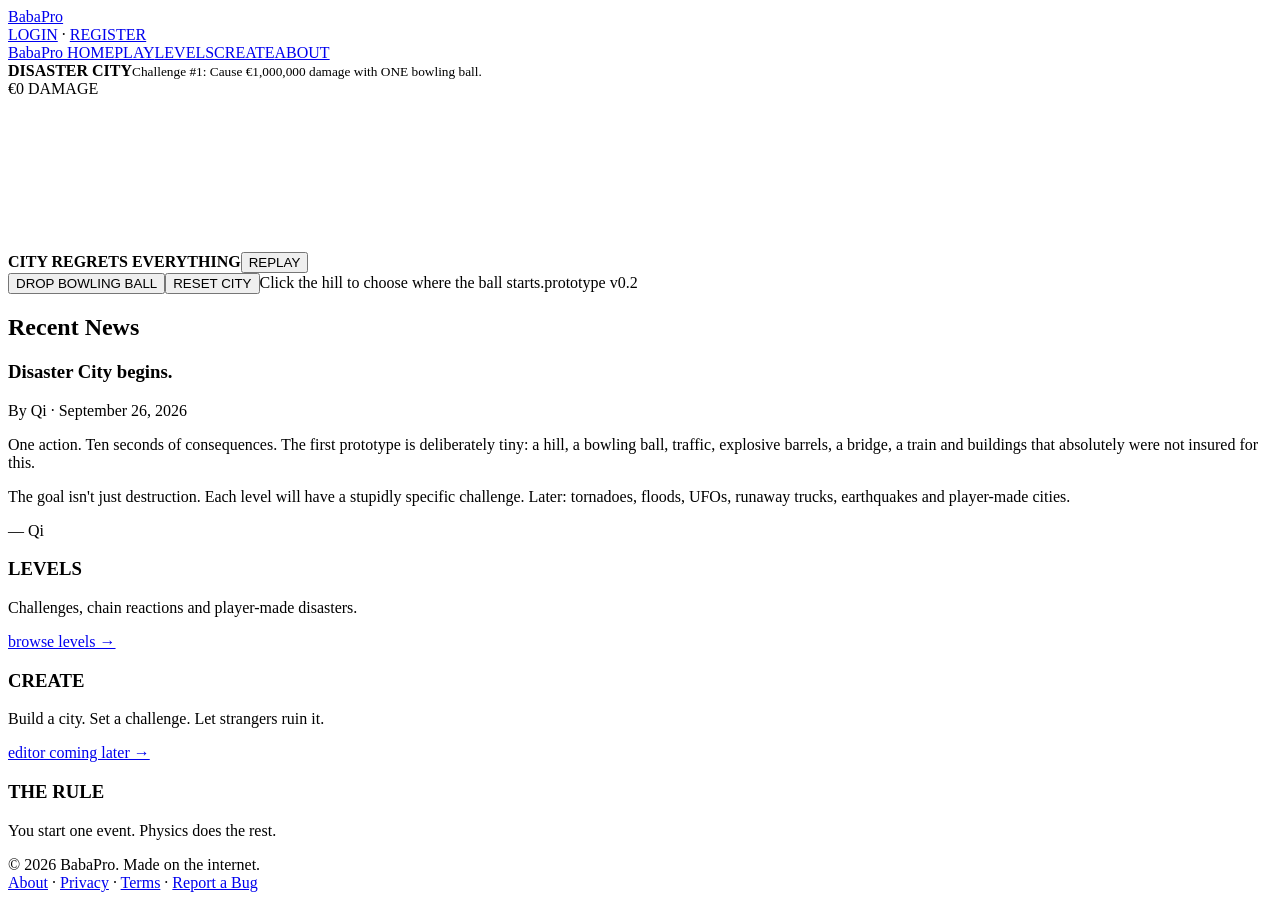
==== games/disaster-city/index.html @ 7ff54670 "Move Disaster City into games directory" ====
<!doctype html>
<html lang="en"><head><meta charset="UTF-8"><meta name="viewport" content="width=device-width,initial-scale=1">
<title>Disaster City — BabaPro</title><meta name="description" content="Start one tiny disaster. Watch the whole city regret it.">
<link rel="icon" href="data:image/svg+xml,%3Csvg xmlns=%27http://www.w3.org/2000/svg%27 viewBox=%270 0 64 64%27%3E%3Crect width=%2764%27 height=%2764%27 rx=%2712%27 fill=%27%23c73b2f%27/%3E%3Ctext x=%2732%27 y=%2747%27 text-anchor=%27middle%27 font-family=%27Arial%27 font-size=%2744%27 font-weight=%27bold%27 fill=%27white%27%3EB%3C/text%3E%3C/svg%3E">
<link rel="stylesheet" href="game.css"></head><body><div class="page">
<header><div class="top"><a class="logo" href="/">Baba<span>Pro</span></a><div class="account"><a href="#">LOGIN</a> · <a href="#">REGISTER</a></div></div>
<nav><a href="/">BabaPro HOME</a><a href="#play">PLAY</a><a href="#levels">LEVELS</a><a href="#create">CREATE</a><a href="/about.html">ABOUT</a></nav></header>
<main><section id="play" class="gamebox">
<div class="gamehead"><div><strong>DISASTER CITY</strong><small>Challenge #1: Cause €1,000,000 damage with ONE bowling ball.</small></div><div id="damage">€0 DAMAGE</div></div>
<div class="game-stage"><canvas id="city"></canvas><div id="result" class="result hidden"><b id="resultTitle">CITY REGRETS EVERYTHING</b><span id="resultScore"></span><button id="replayBtn">REPLAY</button></div></div>
<div class="gamebar"><button id="dropBtn">DROP BOWLING BALL</button><button id="resetBtn" class="darkbtn">RESET CITY</button><span>Click the hill to choose where the ball starts.</span><span class="status">prototype v0.2</span></div>
</section>
<div class="twocol"><section><h2>Recent News</h2><article id="news"><h3>Disaster City begins.</h3><div class="meta">By Qi · September 26, 2026</div>
<p>One action. Ten seconds of consequences. The first prototype is deliberately tiny: a hill, a bowling ball, traffic, explosive barrels, a bridge, a train and buildings that absolutely were not insured for this.</p>
<p>The goal isn't just destruction. Each level will have a stupidly specific challenge. Later: tornadoes, floods, UFOs, runaway trucks, earthquakes and player-made cities.</p><p>— Qi</p></article></section>
<aside><div class="sidebox" id="levels"><h3>LEVELS</h3><p>Challenges, chain reactions and player-made disasters.</p><a href="#">browse levels →</a></div>
<div class="sidebox" id="create"><h3>CREATE</h3><p>Build a city. Set a challenge. Let strangers ruin it.</p><a href="#">editor coming later →</a></div>
<div class="sidebox"><h3>THE RULE</h3><p>You start one event. Physics does the rest.</p></div></aside></div></main>
<footer><div>© 2026 BabaPro. Made on the internet.</div><div><a href="/about.html">About</a> · <a href="#">Privacy</a> · <a href="#">Terms</a> · <a href="#">Report a Bug</a></div></footer></div><script src="game.js"></script></body></html>
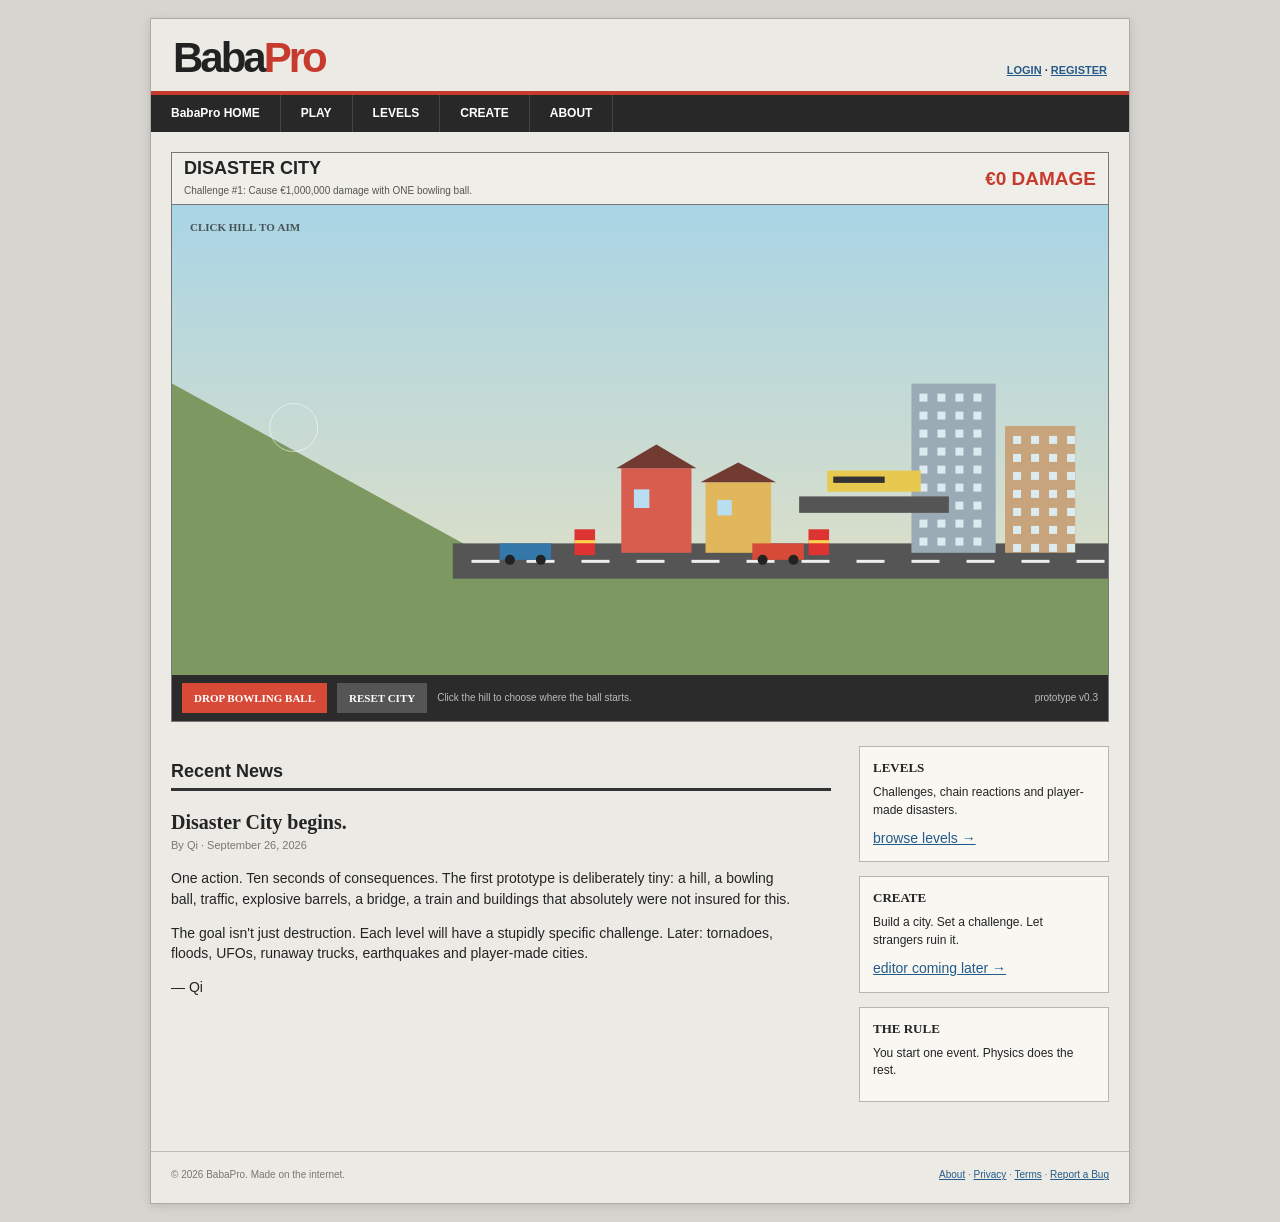
==== commit ea3b339b: "Upgrade Disaster City HUD to v0.3" ====
--- a/games/disaster-city/index.html
+++ b/games/disaster-city/index.html
@@ -7,8 +7,8 @@
 <nav><a href="/">BabaPro HOME</a><a href="#play">PLAY</a><a href="#levels">LEVELS</a><a href="#create">CREATE</a><a href="/about.html">ABOUT</a></nav></header>
 <main><section id="play" class="gamebox">
 <div class="gamehead"><div><strong>DISASTER CITY</strong><small>Challenge #1: Cause €1,000,000 damage with ONE bowling ball.</small></div><div id="damage">€0 DAMAGE</div></div>
-<div class="game-stage"><canvas id="city"></canvas><div id="result" class="result hidden"><b id="resultTitle">CITY REGRETS EVERYTHING</b><span id="resultScore"></span><button id="replayBtn">REPLAY</button></div></div>
-<div class="gamebar"><button id="dropBtn">DROP BOWLING BALL</button><button id="resetBtn" class="darkbtn">RESET CITY</button><span>Click the hill to choose where the ball starts.</span><span class="status">prototype v0.2</span></div>
+<div class="game-stage"><canvas id="city"></canvas><div id="combo" class="combo hidden">CHAIN ×<b>2</b></div><div id="slowmo" class="slowmo hidden">SLOW MOTION</div><div id="result" class="result hidden"><b id="resultTitle">CITY REGRETS EVERYTHING</b><span id="resultScore"></span><button id="replayBtn">REPLAY</button></div></div>
+<div class="gamebar"><button id="dropBtn">DROP BOWLING BALL</button><button id="resetBtn" class="darkbtn">RESET CITY</button><span>Click the hill to choose where the ball starts.</span><span class="status">prototype v0.3</span></div>
 </section>
 <div class="twocol"><section><h2>Recent News</h2><article id="news"><h3>Disaster City begins.</h3><div class="meta">By Qi · September 26, 2026</div>
 <p>One action. Ten seconds of consequences. The first prototype is deliberately tiny: a hill, a bowling ball, traffic, explosive barrels, a bridge, a train and buildings that absolutely were not insured for this.</p>
--- a/games/disaster-city/game.css
+++ b/games/disaster-city/game.css
@@ -0,0 +1 @@
+:root{--ink:#242424;--paper:#eceae4;--panel:#f8f7f2;--red:#c73b2f;--blue:#245b8a;--line:#b8b5ad}*{box-sizing:border-box}body{margin:0;background:#d7d5cf;color:var(--ink);font:14px/1.45 Verdana,Arial,sans-serif}.page{width:min(980px,calc(100% - 24px));margin:18px auto;background:var(--paper);border:1px solid #aaa;box-shadow:0 2px 9px #0002}.top{display:flex;align-items:flex-end;justify-content:space-between;padding:18px 22px 12px}.logo{font:bold 42px/1 Arial;letter-spacing:-3px;color:#222;text-decoration:none}.logo span{color:var(--red)}a{color:var(--blue)}.account{font-size:11px;font-weight:bold}nav{display:flex;background:#282828;border-top:4px solid var(--red)}nav a{padding:10px 20px;color:#fff;text-decoration:none;font-weight:bold;font-size:12px;border-right:1px solid #444}nav a:hover{background:var(--red)}main{padding:20px}.gamebox{border:1px solid #777;background:#222}.gamehead{height:52px;background:#efeee8;padding:8px 12px;display:flex;align-items:center;justify-content:space-between;border-bottom:1px solid #777}.gamehead strong{display:block;font:700 18px Arial}.gamehead small{font-size:10px;color:#555}.gamehead #damage{font:bold 19px Arial;color:var(--red)}.game-stage{height:470px;position:relative;overflow:hidden;background:#b9d6df}.game-stage canvas{display:block;width:100%;height:100%;cursor:crosshair}.gamebar{min-height:46px;background:#2b2b2b;color:#bbb;display:flex;gap:10px;align-items:center;padding:7px 10px;font-size:10px}.gamebar button,.result button{background:#d84a38;border:0;color:white;font:bold 11px Verdana;padding:9px 12px;cursor:pointer}.gamebar .darkbtn{background:#555}.gamebar .status{margin-left:auto}.result{position:absolute;inset:0;background:#111b;display:flex;flex-direction:column;align-items:center;justify-content:center;color:#fff;text-align:center}.result.hidden{display:none}.result b{font:900 28px Arial}.result span{font:bold 18px Arial;margin:8px 0 16px}.twocol{display:grid;grid-template-columns:1fr 250px;gap:28px;margin-top:24px}h2{font:700 18px Arial;border-bottom:3px solid #333;padding-bottom:6px}article h3{font:700 20px Georgia;margin-bottom:4px}article p{max-width:620px}.meta{font-size:11px;color:#777}.sidebox{background:var(--panel);border:1px solid var(--line);padding:13px;margin-bottom:14px}.sidebox h3{margin:0 0 8px;font:700 13px Verdana}.sidebox p{font-size:12px;margin:0 0 9px}footer{border-top:1px solid #bbb;margin-top:15px;padding:16px 20px 20px;display:flex;justify-content:space-between;color:#777;font-size:10px}.about-article{max-width:720px;margin:10px auto 40px}.about-article>p{font:15px/1.7 Georgia,serif}@media(max-width:700px){.page{width:100%;margin:0;border:0}.logo{font-size:36px}nav{overflow:auto}nav a{padding:10px 13px}.game-stage{height:62vw;min-height:330px}.gamehead small,.gamebar span:not(.status){display:none}.gamehead #damage{font-size:14px}.twocol{grid-template-columns:1fr}footer{gap:10px;flex-direction:column}}
